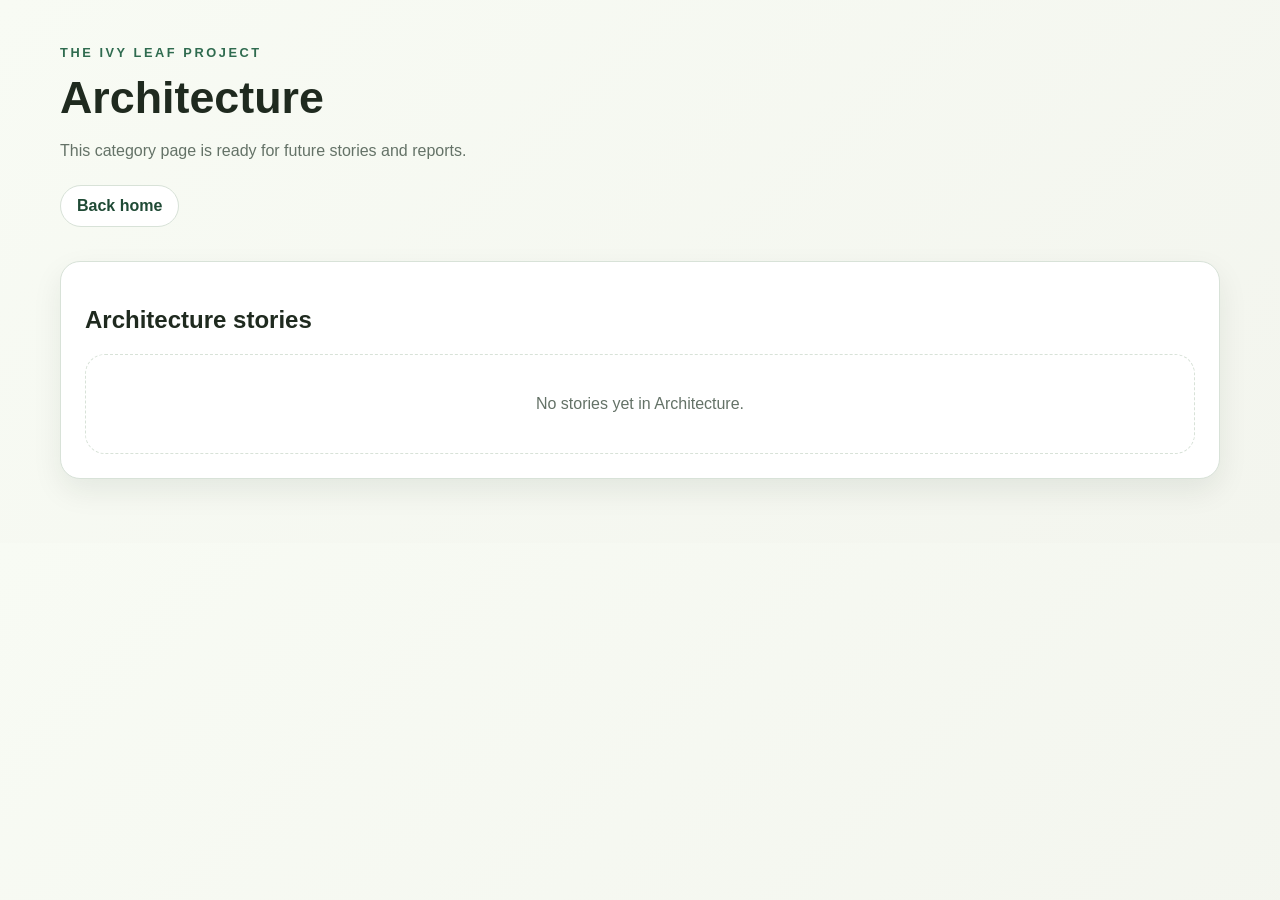
==== architecture.html @ b3ba9823 "Publish Ivy Leaf site" ====
<!DOCTYPE html>
<html lang="en">
  <head>
    <meta charset="UTF-8" />
    <meta name="viewport" content="width=device-width, initial-scale=1.0" />
    <title>Architecture | The Ivy Leaf Project</title>
    <link rel="stylesheet" href="styles.css" />
  </head>
  <body>
    <main class="page-shell archive-page">
      <header class="archive-header">
        <p class="eyebrow">The Ivy Leaf Project</p>
        <h1>Architecture</h1>
        <p class="hero-copy">This category page is ready for future stories and reports.</p>
        <div class="hero-actions">
          <a class="button secondary" href="index.html">Back home</a>
        </div>
      </header>
      <section class="archive-card">
        <h2>Architecture stories</h2>
        <div id="report-list" class="report-list"></div>
      </section>
    </main>
    <script type="module" src="app.js"></script>
  </body>
</html>
---- styles.css ----
:root {
  color-scheme: light;
  --bg: #f3f5ee;
  --card: #ffffff;
  --text: #1f2a1f;
  --muted: #647267;
  --accent: #2f6b4f;
  --accent-dark: #1f4a35;
  --accent-soft: #dceede;
  --border: #d8e2d8;
  --shadow: 0 12px 30px rgba(15, 37, 22, 0.08);
}

* {
  box-sizing: border-box;
}

html {
  scroll-behavior: smooth;
}

body {
  margin: 0;
  font-family: Inter, "Segoe UI", Roboto, sans-serif;
  background: linear-gradient(135deg, #f8fbf4 0%, var(--bg) 100%);
  color: var(--text);
}

.page-shell {
  max-width: 1200px;
  margin: 0 auto;
  padding: 32px 20px 64px;
}

.hero {
  display: grid;
  grid-template-columns: 1.2fr 0.9fr;
  gap: 24px;
  align-items: start;
  margin-bottom: 28px;
}

.hero-content {
  padding: 8px 4px;
}

.eyebrow {
  text-transform: uppercase;
  letter-spacing: 0.2em;
  font-size: 0.8rem;
  color: var(--accent);
  font-weight: 700;
}

h1 {
  margin: 8px 0 12px;
  font-size: clamp(2rem, 3.5vw, 3rem);
  line-height: 1.08;
}

.hero-copy {
  font-size: 1rem;
  line-height: 1.75;
  color: var(--muted);
  max-width: 650px;
}

.hero-actions {
  display: flex;
  flex-wrap: wrap;
  gap: 12px;
  margin: 20px 0 14px;
}

.button.ghost {
  background: transparent;
  color: var(--accent);
  border: 1px solid var(--border);
}

.topic-row {
  display: flex;
  flex-wrap: wrap;
  gap: 10px;
  margin-bottom: 16px;
}

.topic-pill {
  display: inline-flex;
  align-items: center;
  padding: 7px 11px;
  border-radius: 999px;
  background: var(--accent-soft);
  color: var(--accent-dark);
  font-size: 0.9rem;
  font-weight: 600;
  text-decoration: none;
}

.topic-pill:hover {
  background: var(--accent);
  color: white;
}

.button {
  display: inline-flex;
  align-items: center;
  justify-content: center;
  border-radius: 999px;
  padding: 11px 16px;
  text-decoration: none;
  font-weight: 700;
}

.button.primary {
  background: var(--accent);
  color: white;
}

.button.secondary {
  background: var(--card);
  color: var(--accent-dark);
  border: 1px solid var(--border);
}

.feature-list {
  display: grid;
  gap: 8px;
  padding: 0;
  margin: 0;
  list-style: none;
  color: var(--muted);
}

.feature-list li::before {
  content: "•";
  color: var(--accent);
  font-weight: 700;
  margin-right: 8px;
}

.hero-card,
.report-card,
.info-card,
.archive-card {
  background: var(--card);
  border: 1px solid var(--border);
  border-radius: 20px;
  box-shadow: var(--shadow);
}

.hero-card {
  padding: 20px;
}

.upload-panel,
.upload-form-wrapper {
  display: grid;
  gap: 12px;
}

.upload-copy,
.unlock-message {
  margin: 0;
  color: var(--muted);
  line-height: 1.6;
}

.unlock-form {
  display: grid;
  gap: 10px;
}

.hidden {
  display: none;
}

form {
  display: grid;
  gap: 12px;
}

label {
  display: grid;
  gap: 6px;
  font-weight: 600;
  font-size: 0.95rem;
}

input,
textarea,
button {
  font: inherit;
}

input,
textarea {
  width: 100%;
  border: 1px solid var(--border);
  border-radius: 12px;
  padding: 10px 12px;
  background: #fbfdf9;
}

button {
  border: 0;
  border-radius: 999px;
  padding: 11px 16px;
  background: var(--accent);
  color: white;
  cursor: pointer;
  font-weight: 700;
}

.intro-grid {
  display: grid;
  grid-template-columns: repeat(3, minmax(0, 1fr));
  gap: 16px;
  margin-bottom: 28px;
}

.info-card {
  padding: 18px;
}

.compact-card {
  padding: 14px 16px;
  border: 1px solid var(--border);
  box-shadow: none;
}

.info-card h3 {
  margin-top: 0;
  margin-bottom: 8px;
}

.info-card p {
  margin: 0;
  color: var(--muted);
  line-height: 1.65;
}

.library-section {
  margin-top: 10px;
}

.owner-section {
  margin-top: 24px;
}

.owner-card {
  max-width: 720px;
  margin: 0 auto;
  padding: 18px;
  background: var(--card);
  border: 1px solid var(--border);
  border-radius: 20px;
  box-shadow: var(--shadow);
}

.archive-page {
  display: grid;
  gap: 20px;
}

.archive-header {
  max-width: 760px;
}

.archive-card {
  padding: 24px;
  background: var(--card);
  border: 1px solid var(--border);
  border-radius: 20px;
  box-shadow: var(--shadow);
}

.archive-preview {
  padding: 16px 18px;
  background: var(--card);
  border: 1px dashed var(--border);
  border-radius: 16px;
  color: var(--muted);
}

.section-heading {
  display: flex;
  justify-content: space-between;
  align-items: center;
  gap: 12px;
  margin-bottom: 16px;
}

.section-heading p {
  color: var(--muted);
  margin: 0;
}

.report-list {
  display: grid;
  gap: 16px;
  grid-template-columns: repeat(auto-fit, minmax(280px, 1fr));
}

.report-card {
  padding: 18px;
  display: grid;
  gap: 10px;
}

.report-card h3 {
  margin: 0;
  font-size: 1.1rem;
}

.badge {
  display: inline-block;
  width: fit-content;
  padding: 4px 8px;
  border-radius: 999px;
  background: var(--accent-soft);
  color: var(--accent);
  font-size: 0.8rem;
  font-weight: 700;
}

.meta,
.notes {
  color: var(--muted);
  line-height: 1.55;
}

.preview {
  border: 1px solid var(--border);
  border-radius: 12px;
  overflow: hidden;
  background: #fdfdf8;
}

.preview img,
.preview iframe {
  width: 100%;
  max-height: 260px;
  object-fit: cover;
  border: 0;
}

.preview iframe {
  min-height: 240px;
}

.empty-state {
  padding: 24px;
  text-align: center;
  color: var(--muted);
  background: var(--card);
  border: 1px dashed var(--border);
  border-radius: 20px;
}

@media (max-width: 900px) {
  .intro-grid {
    grid-template-columns: 1fr;
  }
}

@media (max-width: 800px) {
  .hero {
    grid-template-columns: 1fr;
  }

  .section-heading {
    flex-direction: column;
    align-items: flex-start;
  }
}
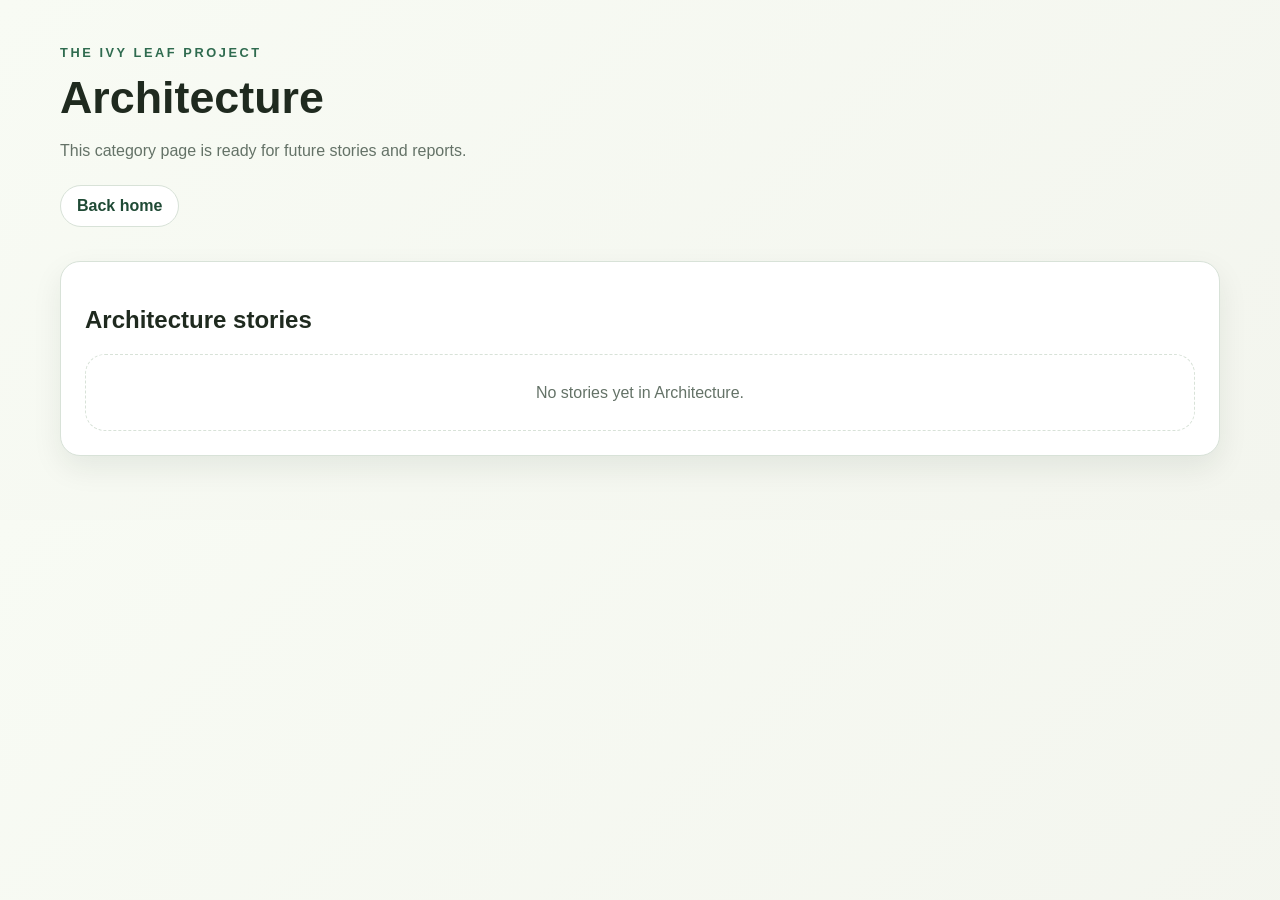
==== commit e5d2360e: "Bust cache for public archive assets" ====
--- a/architecture.html
+++ b/architecture.html
@@ -4,7 +4,7 @@
     <meta charset="UTF-8" />
     <meta name="viewport" content="width=device-width, initial-scale=1.0" />
     <title>Architecture | The Ivy Leaf Project</title>
-    <link rel="stylesheet" href="styles.css" />
+    <link rel="stylesheet" href="styles.css?v=20260718-2" />
   </head>
   <body>
     <main class="page-shell archive-page">
@@ -21,6 +21,6 @@
         <div id="report-list" class="report-list"></div>
       </section>
     </main>
-    <script type="module" src="app.js"></script>
+    <script type="module" src="app.js?v=20260718-2"></script>
   </body>
 </html>
--- a/styles.css
+++ b/styles.css
@@ -123,6 +123,14 @@
   border: 1px solid var(--border);
 }
 
+.remove-button {
+  background: #8c2f2f;
+  color: white;
+  padding: 8px 12px;
+  border-radius: 999px;
+  font-size: 0.9rem;
+}
+
 .feature-list {
   display: grid;
   gap: 8px;
@@ -358,6 +366,11 @@
   border-radius: 20px;
 }
 
+.empty-state p {
+  margin: 0;
+  line-height: 1.7;
+}
+
 @media (max-width: 900px) {
   .intro-grid {
     grid-template-columns: 1fr;
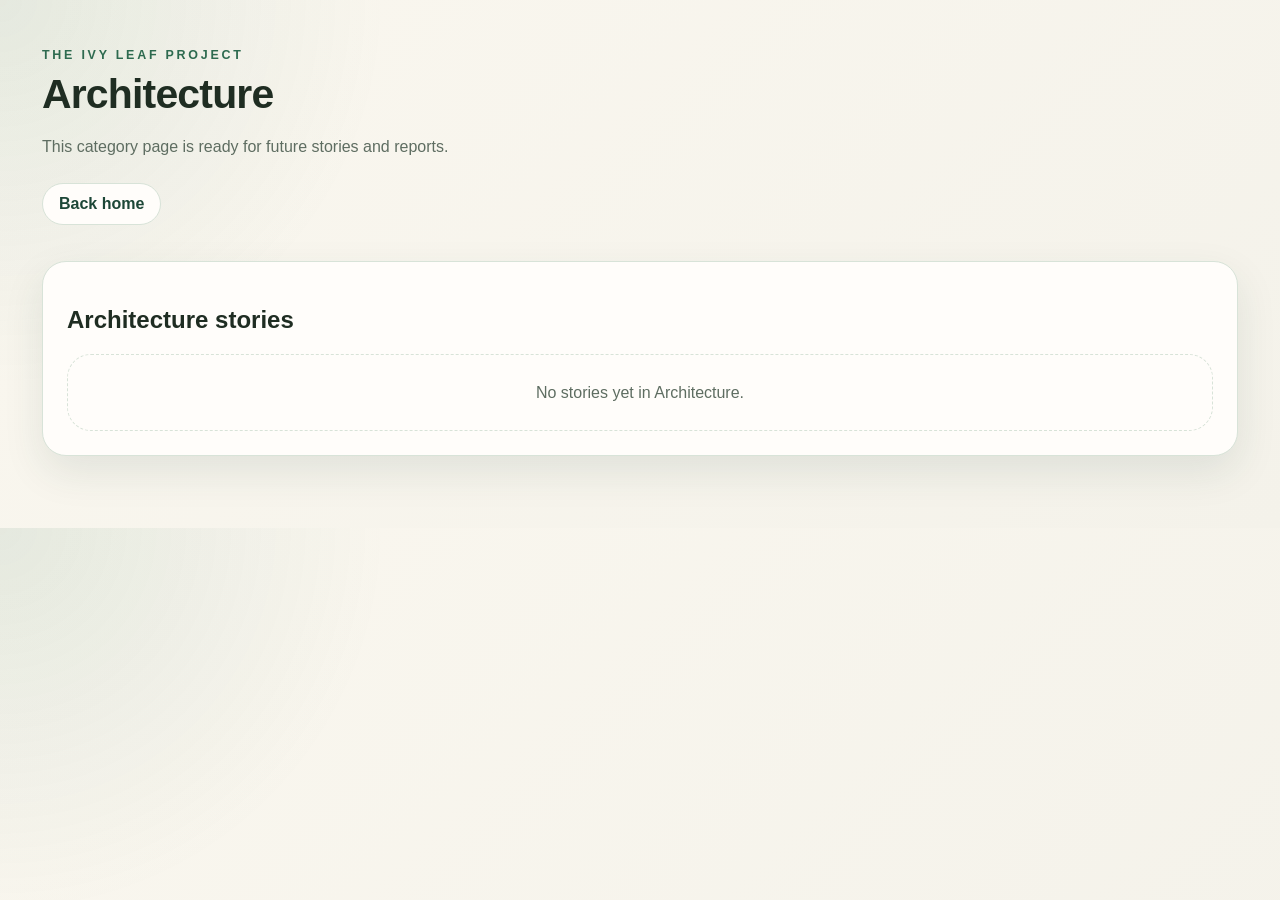
==== commit b8c125a9: "Add story read counts and likes" ====
--- a/architecture.html
+++ b/architecture.html
@@ -4,7 +4,7 @@
     <meta charset="UTF-8" />
     <meta name="viewport" content="width=device-width, initial-scale=1.0" />
     <title>Architecture | The Ivy Leaf Project</title>
-    <link rel="stylesheet" href="styles.css?v=20260718-2" />
+    <link rel="stylesheet" href="styles.css?v=20260718-3" />
   </head>
   <body>
     <main class="page-shell archive-page">
@@ -21,6 +21,6 @@
         <div id="report-list" class="report-list"></div>
       </section>
     </main>
-    <script type="module" src="app.js?v=20260718-2"></script>
+    <script type="module" src="app.js?v=20260718-3"></script>
   </body>
 </html>
--- a/styles.css
+++ b/styles.css
@@ -1,14 +1,15 @@
 :root {
   color-scheme: light;
-  --bg: #f3f5ee;
-  --card: #ffffff;
-  --text: #1f2a1f;
-  --muted: #647267;
-  --accent: #2f6b4f;
-  --accent-dark: #1f4a35;
-  --accent-soft: #dceede;
-  --border: #d8e2d8;
-  --shadow: 0 12px 30px rgba(15, 37, 22, 0.08);
+  --bg: #f4f2ea;
+  --card: #fffdfa;
+  --text: #1f2d22;
+  --muted: #5e6d61;
+  --accent: #2d6a4f;
+  --accent-dark: #1d4737;
+  --accent-soft: #e5f0e8;
+  --border: #d8e3d8;
+  --shadow: 0 16px 40px rgba(29, 71, 55, 0.10);
+  --radius: 24px;
 }
 
 * {
@@ -22,54 +23,58 @@
 body {
   margin: 0;
   font-family: Inter, "Segoe UI", Roboto, sans-serif;
-  background: linear-gradient(135deg, #f8fbf4 0%, var(--bg) 100%);
+  background:
+    radial-gradient(circle at top left, rgba(45, 106, 79, 0.10), transparent 28%),
+    linear-gradient(135deg, #faf7ef 0%, var(--bg) 100%);
   color: var(--text);
 }
 
 .page-shell {
-  max-width: 1200px;
+  max-width: 1240px;
   margin: 0 auto;
-  padding: 32px 20px 64px;
+  padding: 36px 22px 72px;
 }
 
 .hero {
   display: grid;
-  grid-template-columns: 1.2fr 0.9fr;
-  gap: 24px;
+  grid-template-columns: 1.15fr 0.85fr;
+  gap: 28px;
   align-items: start;
-  margin-bottom: 28px;
+  margin-bottom: 32px;
 }
 
 .hero-content {
-  padding: 8px 4px;
+  padding: 6px 4px;
 }
 
 .eyebrow {
   text-transform: uppercase;
-  letter-spacing: 0.2em;
-  font-size: 0.8rem;
+  letter-spacing: 0.22em;
+  font-size: 0.78rem;
   color: var(--accent);
   font-weight: 700;
+  margin-bottom: 10px;
 }
 
 h1 {
-  margin: 8px 0 12px;
-  font-size: clamp(2rem, 3.5vw, 3rem);
+  margin: 0 0 14px;
+  font-size: clamp(2rem, 3.2vw, 3rem);
   line-height: 1.08;
+  letter-spacing: -0.02em;
 }
 
 .hero-copy {
   font-size: 1rem;
   line-height: 1.75;
   color: var(--muted);
-  max-width: 650px;
+  max-width: 680px;
 }
 
 .hero-actions {
   display: flex;
   flex-wrap: wrap;
   gap: 12px;
-  margin: 20px 0 14px;
+  margin: 22px 0 16px;
 }
 
 .button.ghost {
@@ -95,11 +100,13 @@
   font-size: 0.9rem;
   font-weight: 600;
   text-decoration: none;
+  transition: transform 180ms ease, background 180ms ease;
 }
 
 .topic-pill:hover {
   background: var(--accent);
   color: white;
+  transform: translateY(-1px);
 }
 
 .button {
@@ -110,17 +117,23 @@
   padding: 11px 16px;
   text-decoration: none;
   font-weight: 700;
+  transition: transform 180ms ease, box-shadow 180ms ease;
 }
 
 .button.primary {
   background: var(--accent);
   color: white;
+  box-shadow: 0 10px 24px rgba(45, 106, 79, 0.18);
 }
 
 .button.secondary {
   background: var(--card);
   color: var(--accent-dark);
   border: 1px solid var(--border);
+}
+
+.button:hover {
+  transform: translateY(-1px);
 }
 
 .remove-button {
@@ -153,12 +166,16 @@
 .archive-card {
   background: var(--card);
   border: 1px solid var(--border);
-  border-radius: 20px;
+  border-radius: var(--radius);
   box-shadow: var(--shadow);
 }
 
 .hero-card {
   padding: 20px;
+}
+
+.hero-card .info-card {
+  border: 1px solid rgba(45, 106, 79, 0.16);
 }
 
 .upload-panel,
@@ -257,12 +274,12 @@
 }
 
 .owner-card {
-  max-width: 720px;
+  max-width: 760px;
   margin: 0 auto;
-  padding: 18px;
+  padding: 20px;
   background: var(--card);
   border: 1px solid var(--border);
-  border-radius: 20px;
+  border-radius: var(--radius);
   box-shadow: var(--shadow);
 }
 
@@ -279,15 +296,15 @@
   padding: 24px;
   background: var(--card);
   border: 1px solid var(--border);
-  border-radius: 20px;
+  border-radius: var(--radius);
   box-shadow: var(--shadow);
 }
 
 .archive-preview {
-  padding: 16px 18px;
-  background: var(--card);
+  padding: 18px 20px;
+  background: linear-gradient(135deg, rgba(229, 240, 232, 0.6), rgba(255, 253, 250, 0.95));
   border: 1px dashed var(--border);
-  border-radius: 16px;
+  border-radius: 18px;
   color: var(--muted);
 }
 
@@ -314,6 +331,11 @@
   padding: 18px;
   display: grid;
   gap: 10px;
+  transition: transform 180ms ease, box-shadow 180ms ease;
+}
+
+.report-card:hover {
+  transform: translateY(-2px);
 }
 
 .report-card h3 {
@@ -336,6 +358,33 @@
 .notes {
   color: var(--muted);
   line-height: 1.55;
+}
+
+.engagement-meta {
+  color: var(--accent);
+  font-size: 0.92rem;
+  font-weight: 600;
+  margin: 4px 0 0;
+}
+
+.card-actions {
+  display: flex;
+  flex-wrap: wrap;
+  gap: 10px;
+  margin-top: 4px;
+}
+
+.action-button {
+  padding: 8px 12px;
+  border-radius: 999px;
+  background: var(--accent-soft);
+  color: var(--accent-dark);
+  font-weight: 700;
+}
+
+.action-button:hover {
+  background: var(--accent);
+  color: white;
 }
 
 .preview {
@@ -363,7 +412,7 @@
   color: var(--muted);
   background: var(--card);
   border: 1px dashed var(--border);
-  border-radius: 20px;
+  border-radius: var(--radius);
 }
 
 .empty-state p {
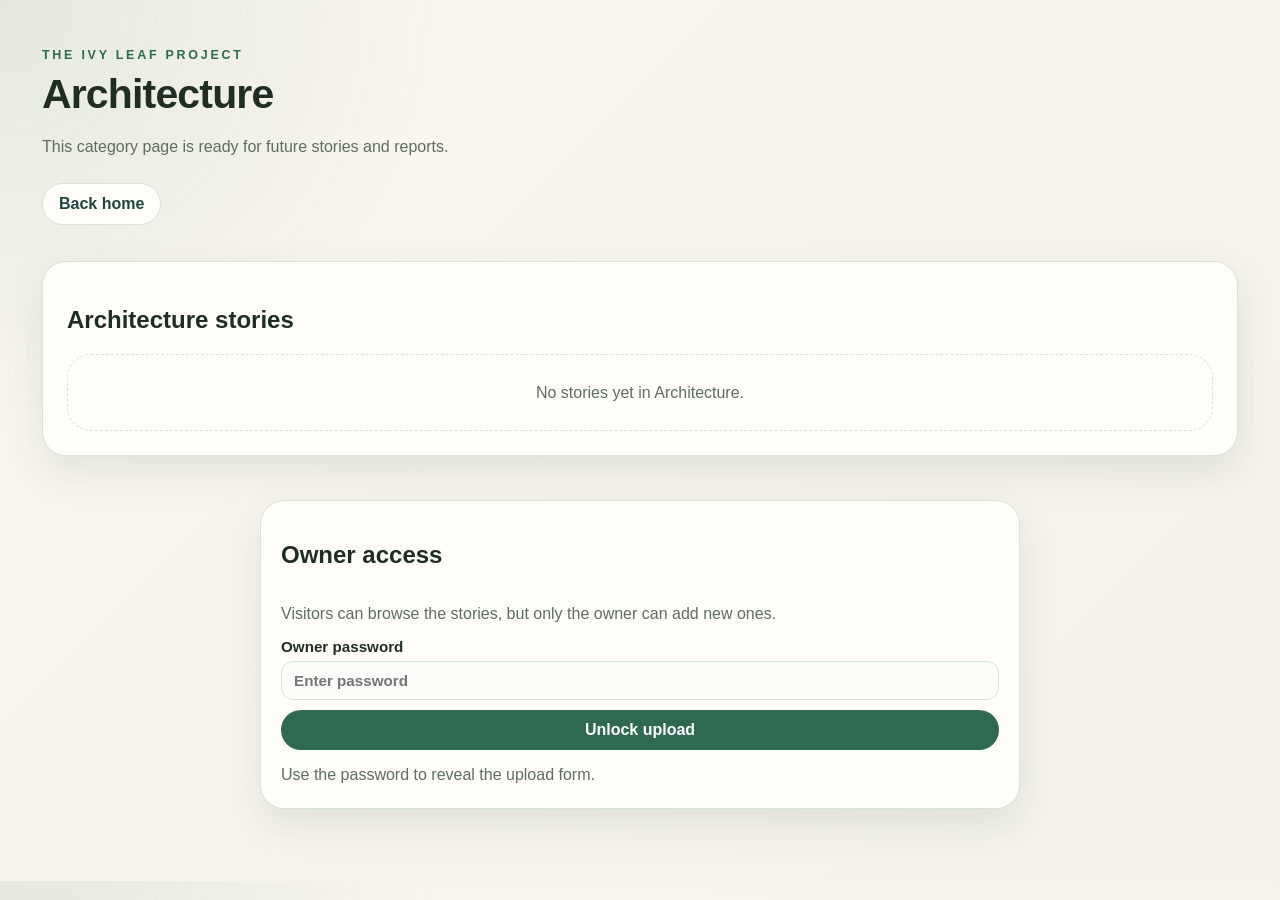
==== commit 5b020976: "Fix upload form and category pages" ====
--- a/architecture.html
+++ b/architecture.html
@@ -4,7 +4,7 @@
     <meta charset="UTF-8" />
     <meta name="viewport" content="width=device-width, initial-scale=1.0" />
     <title>Architecture | The Ivy Leaf Project</title>
-    <link rel="stylesheet" href="styles.css?v=20260718-3" />
+    <link rel="stylesheet" href="styles.css?v=20260718-4" />
   </head>
   <body>
     <main class="page-shell archive-page">
@@ -20,7 +20,51 @@
         <h2>Architecture stories</h2>
         <div id="report-list" class="report-list"></div>
       </section>
+
+      <section class="owner-section" id="owner-access">
+        <div class="owner-card">
+          <div id="unlock-panel" class="upload-panel">
+            <h2>Owner access</h2>
+            <p class="upload-copy">Visitors can browse the stories, but only the owner can add new ones.</p>
+            <form id="unlock-form" class="unlock-form">
+              <label>
+                Owner password
+                <input name="password" type="password" placeholder="Enter password" />
+              </label>
+              <button type="submit">Unlock upload</button>
+            </form>
+            <p id="unlock-message" class="unlock-message">Use the password to reveal the upload form.</p>
+          </div>
+
+          <div id="upload-form-wrapper" class="upload-form-wrapper hidden">
+            <h2>Add a new story</h2>
+            <form id="report-form">
+              <label>
+                Story title
+                <input name="title" type="text" placeholder="Passive house case study" required />
+              </label>
+              <label>
+                Theme
+                <input name="category" type="text" placeholder="Energy / Materials / Urban planning" />
+              </label>
+              <label>
+                Source link
+                <input name="sourceUrl" type="url" placeholder="https://..." />
+              </label>
+              <label>
+                What stood out?
+                <textarea name="notes" rows="3" placeholder="Share a key insight, lesson, or hopeful idea."></textarea>
+              </label>
+              <label>
+                Upload a file
+                <input name="file" type="file" accept=".pdf,.doc,.docx,.txt,image/*" />
+              </label>
+              <button type="submit">Save story</button>
+            </form>
+          </div>
+        </div>
+      </section>
     </main>
-    <script type="module" src="app.js?v=20260718-3"></script>
+    <script type="module" src="app.js?v=20260718-4"></script>
   </body>
 </html>
